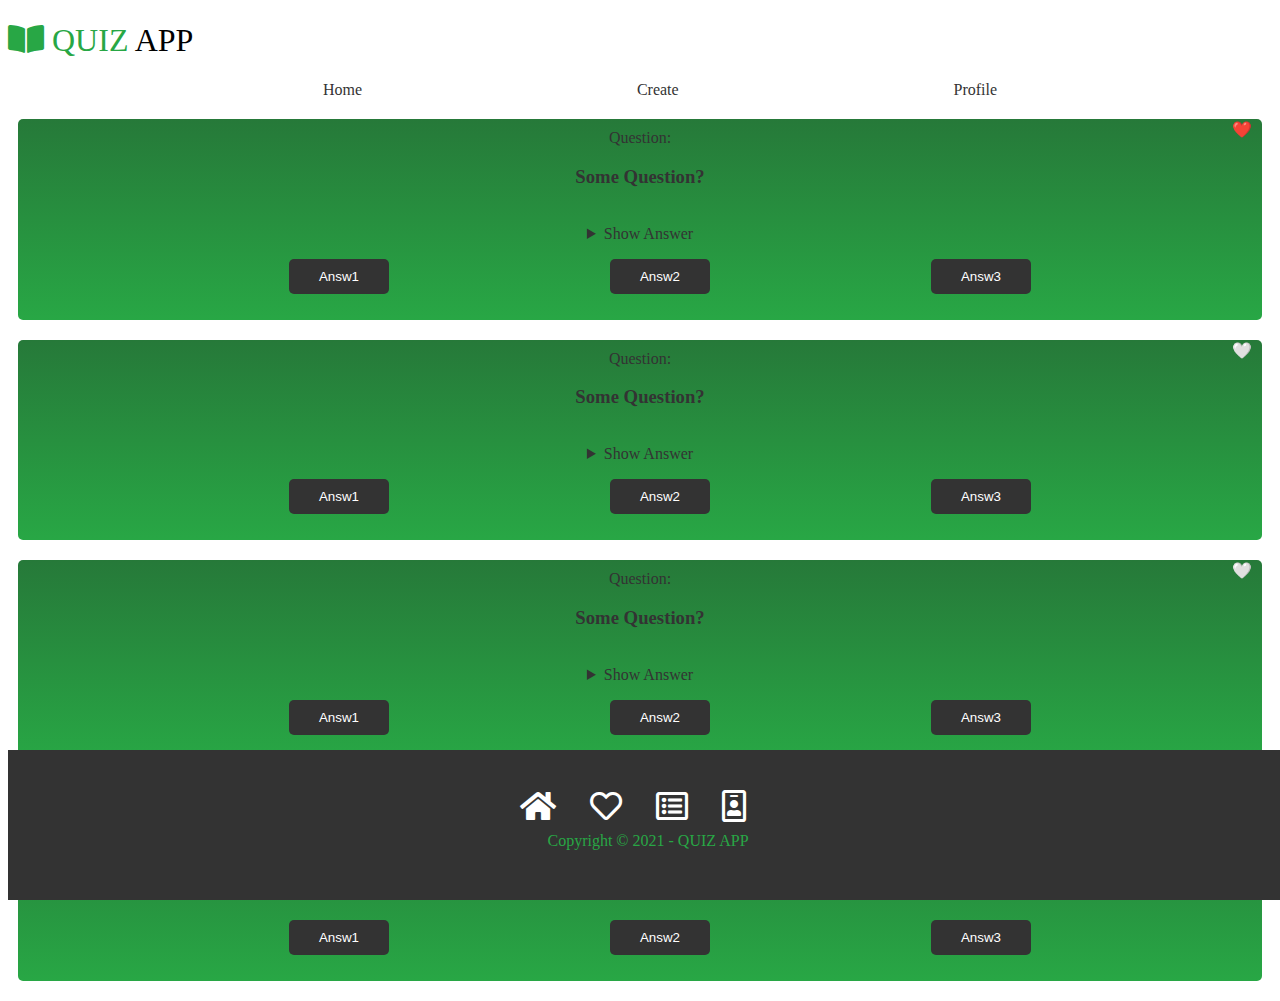
==== bookmark.html @ e0fca387 "added bookmarks page" ====
<!DOCTYPE html>
<html lang="en">
<head>
    <meta charset="UTF-8">
    <meta http-equiv="X-UA-Compatible" content="IE=edge">
    <meta name="viewport" content="width=device-width, initial-scale=1.0">
    <link rel="shortcut icon" type="image/x-icon" href="/favicon.ico">
    <link rel="stylesheet" href="https://cdnjs.cloudflare.com/ajax/libs/font-awesome/5.15.3/css/all.min.css">
    <link rel="stylesheet" href="CSS/style.css">
    <!-- <link rel="stylesheet" href="CSS/utilties.css"> -->
    <title>SomeQuestions</title>
</head>
<body>
    <header class="hero">
        <div id="navbar" class="navbar top">
          <h1 class="logo">
            <span class="text-primary"><i class="fas fa-book-open"></i> QUIZ</span> APP
          </h1>
          <nav>
            <ul>
              <li><a href="index.html">Home</a></li>
              <li><a href="create.html">Create</a></li>
              <li><a href="profile.html">Profile</a></li>
            </ul>
          </nav>
        </div>
    
      </header>

    <main>
       <section class="bg-primary Qbox">
        <div class="heart bookmarked__heard">
            <input class="checkbox" type="checkbox">
            <label for="checkbox"></label>
        </div>
               <legend>Question:</legend>
                <article>
                    <h3>Some Question?</h3>
                </article>
                <br>
                <details>
                    <summary> Show Answer </summary>
                    <p class="answer">Lorem ipsum dolor sit amet consectetur.</p>
                </details>
                <ul>
                    <li class="hints"><button class="btn btn-dark">Answ1</button></li>
                    <li class="hints"><button class="btn btn-dark">Answ2</button></li>
                    <li class="hints"><button class="btn btn-dark">Answ3</button></li>
                </ul>      
       </section>

       <section class="bg-primary Qbox">
        <div class="heart"><input class="checkbox" type="checkbox"><label for="checkbox" ></label></div>
        
            <label for="checkbox" ></label>
               <legend>Question:</legend>
                <article>
                    <h3>Some Question?</h3>
                </article>
                <br>
                <details>
                    <summary> Show Answer </summary>
                    <p class="answer">Lorem ipsum dolor sit amet consectetur.</p>
                </details>
                <ul>
                    <li class="hints"><button class="btn btn-dark">Answ1</button></li>
                    <li class="hints"><button class="btn btn-dark">Answ2</button></li>
                    <li class="hints"><button class="btn btn-dark">Answ3</button></li>
                </ul>      
       </section>

       <section class="bg-primary Qbox">
        <div class="heart"><input class="checkbox" type="checkbox"><label for="checkbox" ></label></div>
        
            <label for="checkbox" ></label>
               <legend>Question:</legend>
                <article>
                    <h3>Some Question?</h3>
                </article>
                <br>
                <details>
                    <summary> Show Answer </summary>
                    <p class="answer">Lorem ipsum dolor sit amet consectetur.</p>
                </details>
                <ul>
                    <li class="hints"><button class="btn btn-dark">Answ1</button></li>
                    <li class="hints"><button class="btn btn-dark">Answ2</button></li>
                    <li class="hints"><button class="btn btn-dark">Answ3</button></li>
                </ul>      
       </section>

       <section class="bg-primary Qbox">
        <div class="heart"><input class="checkbox" type="checkbox"><label for="checkbox" ></label></div>
        
            <label for="checkbox" ></label>
               <legend>Question:</legend>
                <article>
                    <h3>Some Question?</h3>
                </article>
                <br>
                <details>
                    <summary> Show Answer </summary>
                    <p class="answer">Lorem ipsum dolor sit amet consectetur.</p>
                </details>
                <ul>
                    <li class="hints"><button class="btn btn-dark">Answ1</button></li>
                    <li class="hints"><button class="btn btn-dark">Answ2</button></li>
                    <li class="hints"><button class="btn btn-dark">Answ3</button></li>
                </ul>      
       </section>

       
       
    </main>


    <footer class="footer bg-dark hero">
        <div class="social">
          <a href="index.html"><i class="fas fa-home fa-2x"></i></a>
          <a href="bookmark.html"><i class="far fa-heart fa-2x"></i></a>
          <a href="create.html"><i class="far fa-list-alt fa-2x"></i></a>
          <a href="profile.html"><i class="far fa-id-badge fa-2x"></i></a>
        </div>
        <p>Copyright &copy; 2021 - QUIZ APP</p>
      </footer>
</body>
</html>
---- CSS/style.css ----
@import "./app_header.css";

span .text-primary {
  display: block;
  transition: transform 0.3s ease;
}

main {
  text-align: center;
}

textarea {
  width: 100%;
  border-radius: 5px;
  margin: 5px;
}

.btn-submit { 
  background-color: var(--main-btn-submit);
  cursor: pointer;
  display: inline-block;
  padding: 10px 30px;
  color: rgb(255, 255, 255);
  border: none;
  border-radius: 5px;
  align-items: center;
  position: relative;
  text-align: center;
}

ul {
  list-style: none;
}

a {
  color: #333;
  text-decoration: none;
}

h1,
h2 {
  font-weight: 300;
  line-height: 1.2;
}
h3 {
  text-align: center;
}

p {
  margin: 10px 0;
}

img {
  width: 100%;
}



/* Icons */
.icons {
  padding: 30px;
}

.icons h3 {
  font-weight: bold;
  margin-bottom: 15px;
}

.icons i {
  background-color: #28a745;
  color: #fff;
  padding: 1rem;
  border-radius: 50%;
  margin-bottom: 15px;
}

.heart {
  position: absolute;
  right: 10px;
  top: 1px;
}

input[type = checkbox] {
  display: none;
}

input + label {
  cursor: pointer;
}

input + label:after {
  content: "🤍";
}

input:checked + label:after {
  content: "❤️";
}

/* Text colors */
.text-primary {
  color: #28a745;
}

.text-secondary {
  color: #0284d0;
}

/* Button */
.btn {
  cursor: pointer;
  display: inline-block;
  padding: 10px 30px;
  color: #333;
  background-color: rgb(40, 167, 69);
  border: none;
  border-radius: 5px;
}

.btn:hover {
  opacity: 0.9;
}

.btn-primary,
.bg-primary {
  background: linear-gradient(0deg, rgb(40, 167, 69,1) 0%, rgb(38, 121, 57) 100%);
  /* background: #28a745; */
  color: #333;
}
.bg-primary {
  padding: 10px;
}

.btn-secondary,
.bg-secondary {
  background: #0284d0;
  color: #fff;
}

.btn-dark,
.bg-dark {
  background: #333;
  color: #fff;
  
}

.btn-light,
.bg-light {
  background: #f4f4f4;
  color: #333;
}

.btn-outline {
  background: transparent;
  border: 1px solid #fff;
}
main>button[btn] {
  text-align: center;
}

.Qbox {
  margin: 20px 10px;
  padding: 10px;
  position: relative;
  border-radius: 5px;
}

.hints {
  color: rgb(0, 0, 0);
  font-weight: bold;
  list-style-type: none;
  text-align: center;
}

ul {
  display: flex;
  flex-direction: row;
  justify-content: space-evenly;
}

.hints2 {
  color: #fff;
  font-weight: bold;
}

li .hints {
  border: #333 2px solid;
}

/* Flex Items */
.flex-items {
  display: flex;
  text-align: center;
  justify-content: center;
  text-align: center;
  height: 100%;
}

.flex-items>div {
  padding: 20px;
}

/* Flex columns */
.flex-columns.flex-reverse .row {
  flex-direction: row-reverse;
}

.flex-columns .row {
  display: flex;
  flex-direction: row;
  flex-wrap: wrap;
  width: 100%;
}

.flex-columns .column {
  display: flex;
  flex-direction: column;
  flex-basis: 100%;
  flex: 1;
}

.flex-columns .column .column-1,
.flex-columns .column .column-2 {
  height: 100%;
}

.flex-columns img {
  width: 100%;
  height: 100%;
  object-fit: cover;
}

.flex-columns .column-2 {
  display: flex;
  flex-direction: column;
  align-items: flex-start;
  justify-content: center;
  padding: 30px;
}

.flex-columns h2 {
  font-size: 40px;
  font-weight: 100;
}

.flex-columns h4 {
  margin-bottom: 10px;
}

.flex-columns p {
  margin: 20px 0;
}

/* Section Header */
.section-header {
  padding: 30px;
  display: flex;
  flex-direction: column;
  align-items: center;
  justify-content: center;
  text-align: center;
}

.section-header h2 {
  font-size: 40px;
  margin: 20px 0;
}

.section-padding {
  padding: 20px 20px 40px;
}

/* Flex grid */
.flex-grid .row {
  display: flex;
  flex-wrap: wrap;
  padding: o 4px;
}

.flex-grid .column {
  flex: 25%;
  max-width: 25%;
  padding: 0 4px;
}


/* Footer */
.footer {
    align-items: center;
    bottom: 0;
    display: flex;
    flex-direction: column;
    justify-content: center;
    height: 150px;
    width: 100%;
    position: fixed;
    text-align: center;
    z-index: 999;
  }
  
  .footer a {
    color: #fff;
  }

  footer>p {
    color: #28a745;
  }
  
  .footer a:hover {
    color: #28a745;
  }
  
  .footer .social>* {
    margin-right: 30px;
  }
  
  /* Mobile */
  @media(max-width: 768px) {
    .navbar {
      flex-direction: column;
      height: 120px;
      padding: 20px;
    }
  
    .navbar a {
      padding: 10px 10px;
      margin: 0 3px;
    }
  
    .flex-items {
      flex-direction: column;
    }
  
    .flex-columns .column,
    .flex-grid .column {
      flex: 100%;
      max-width: 100%;
    }
  
    .team img {
      width: 70%;
    }
  }
  .profile {
    color: #fff;
    margin: 30px;

  }

  .profile__img {
    display: flex;
    flex-direction: row;
  }
  
  .profile__img>img {
    width: 150px;
    border-radius: 50%; 
  }

  .profile__img>h2 {
    padding:  75px;
  }

  .profile__about {
margin-bottom: 30px;
  }

  .profile__skills {
    display: flex;
    justify-content: space-evenly;
    margin-bottom: 30px;
    margin-top: 30px;
  }
  
  .bookmarked__heard>input + label:after {
    content: "❤️";
  }

  input + label:after {
    content: "🤍";
  }
  
  input:checked + label:after {
    content: "❤️";
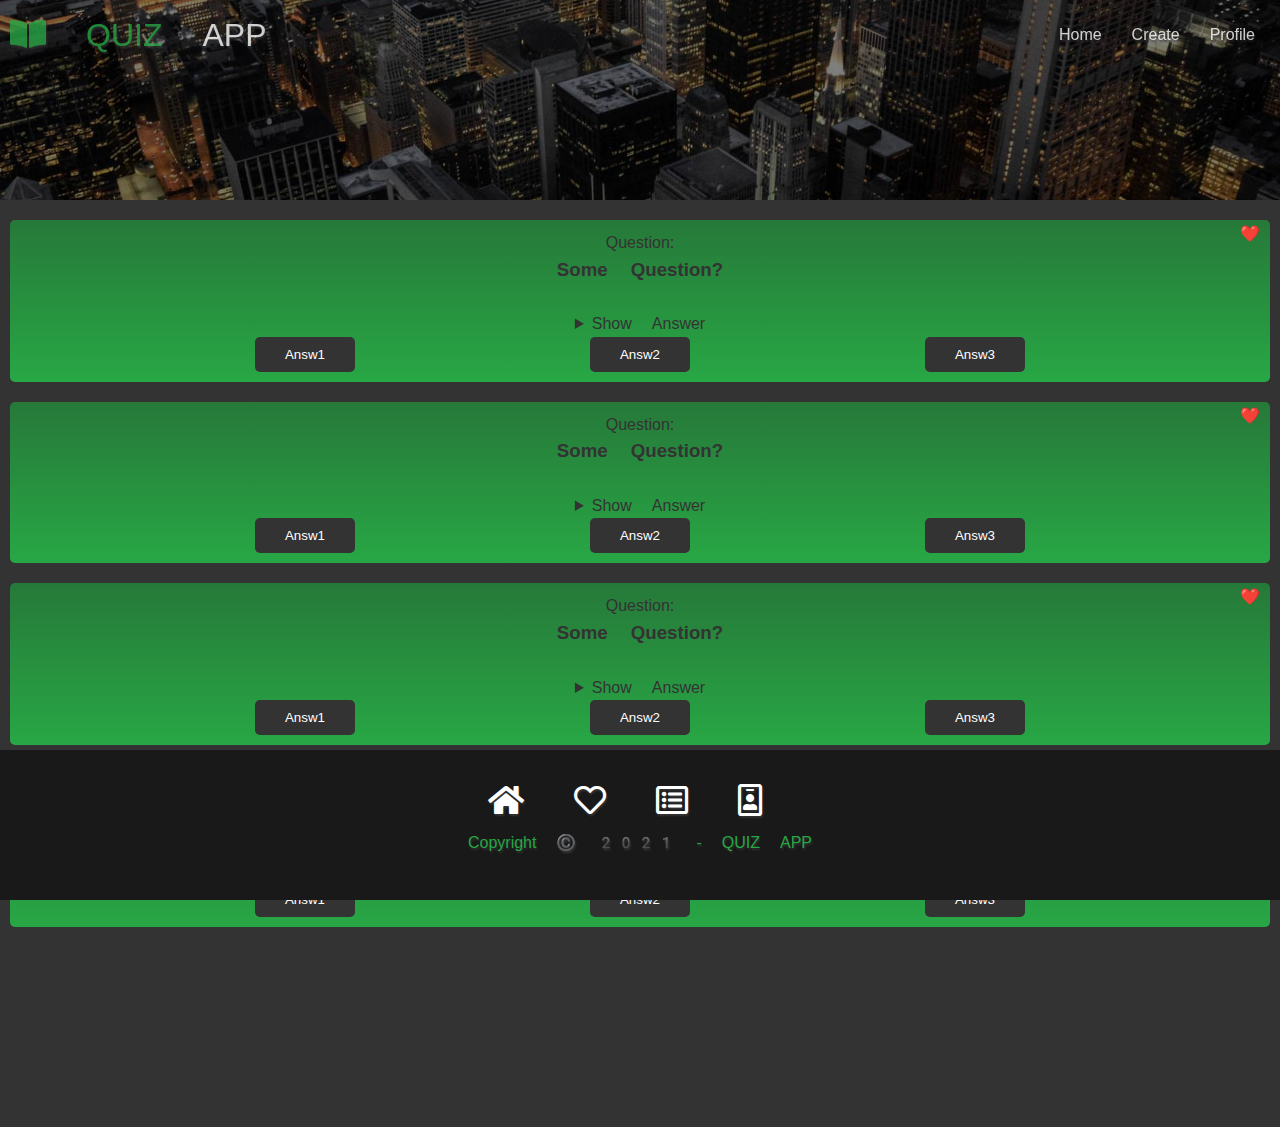
==== commit 0414e852: "added changes" ====
--- a/bookmark.html
+++ b/bookmark.html
@@ -27,9 +27,9 @@
     
       </header>
 
-    <main>
-       <section class="bg-primary Qbox">
-        <div class="heart bookmarked__heard">
+    <main class="bookmarked__heard">
+       <section class="bg-primary q_box">
+        <div class="heart">
             <input class="checkbox" type="checkbox">
             <label for="checkbox"></label>
         </div>
@@ -49,8 +49,12 @@
                 </ul>      
        </section>
 
-       <section class="bg-primary Qbox">
-        <div class="heart"><input class="checkbox" type="checkbox"><label for="checkbox" ></label></div>
+       <section class="bg-primary q_box">
+        <div class="heart">
+            <input class="checkbox" type="checkbox">
+            <label for="checkbox">
+            </label>
+        </div>
         
             <label for="checkbox" ></label>
                <legend>Question:</legend>
@@ -69,8 +73,12 @@
                 </ul>      
        </section>
 
-       <section class="bg-primary Qbox">
-        <div class="heart"><input class="checkbox" type="checkbox"><label for="checkbox" ></label></div>
+       <section class="bg-primary q_box">
+        <div class="heart">
+            <input class="checkbox" type="checkbox">
+            <label for="checkbox" >
+            </label>
+        </div>
         
             <label for="checkbox" ></label>
                <legend>Question:</legend>
@@ -89,7 +97,7 @@
                 </ul>      
        </section>
 
-       <section class="bg-primary Qbox">
+       <section class="bg-primary q_box">
         <div class="heart"><input class="checkbox" type="checkbox"><label for="checkbox" ></label></div>
         
             <label for="checkbox" ></label>
--- a/CSS/style.css
+++ b/CSS/style.css
@@ -1,383 +1,7 @@
 @import "./app_header.css";
-
-span .text-primary {
-  display: block;
-  transition: transform 0.3s ease;
-}
-
-main {
-  text-align: center;
-}
-
-textarea {
-  width: 100%;
-  border-radius: 5px;
-  margin: 5px;
-}
-
-.btn-submit { 
-  background-color: var(--main-btn-submit);
-  cursor: pointer;
-  display: inline-block;
-  padding: 10px 30px;
-  color: rgb(255, 255, 255);
-  border: none;
-  border-radius: 5px;
-  align-items: center;
-  position: relative;
-  text-align: center;
-}
-
-ul {
-  list-style: none;
-}
-
-a {
-  color: #333;
-  text-decoration: none;
-}
-
-h1,
-h2 {
-  font-weight: 300;
-  line-height: 1.2;
-}
-h3 {
-  text-align: center;
-}
-
-p {
-  margin: 10px 0;
-}
-
-img {
-  width: 100%;
-}
-
-
-
-/* Icons */
-.icons {
-  padding: 30px;
-}
-
-.icons h3 {
-  font-weight: bold;
-  margin-bottom: 15px;
-}
-
-.icons i {
-  background-color: #28a745;
-  color: #fff;
-  padding: 1rem;
-  border-radius: 50%;
-  margin-bottom: 15px;
-}
-
-.heart {
-  position: absolute;
-  right: 10px;
-  top: 1px;
-}
-
-input[type = checkbox] {
-  display: none;
-}
-
-input + label {
-  cursor: pointer;
-}
-
-input + label:after {
-  content: "🤍";
-}
-
-input:checked + label:after {
-  content: "❤️";
-}
-
-/* Text colors */
-.text-primary {
-  color: #28a745;
-}
-
-.text-secondary {
-  color: #0284d0;
-}
-
-/* Button */
-.btn {
-  cursor: pointer;
-  display: inline-block;
-  padding: 10px 30px;
-  color: #333;
-  background-color: rgb(40, 167, 69);
-  border: none;
-  border-radius: 5px;
-}
-
-.btn:hover {
-  opacity: 0.9;
-}
-
-.btn-primary,
-.bg-primary {
-  background: linear-gradient(0deg, rgb(40, 167, 69,1) 0%, rgb(38, 121, 57) 100%);
-  /* background: #28a745; */
-  color: #333;
-}
-.bg-primary {
-  padding: 10px;
-}
-
-.btn-secondary,
-.bg-secondary {
-  background: #0284d0;
-  color: #fff;
-}
-
-.btn-dark,
-.bg-dark {
-  background: #333;
-  color: #fff;
-  
-}
-
-.btn-light,
-.bg-light {
-  background: #f4f4f4;
-  color: #333;
-}
-
-.btn-outline {
-  background: transparent;
-  border: 1px solid #fff;
-}
-main>button[btn] {
-  text-align: center;
-}
-
-.Qbox {
-  margin: 20px 10px;
-  padding: 10px;
-  position: relative;
-  border-radius: 5px;
-}
-
-.hints {
-  color: rgb(0, 0, 0);
-  font-weight: bold;
-  list-style-type: none;
-  text-align: center;
-}
-
-ul {
-  display: flex;
-  flex-direction: row;
-  justify-content: space-evenly;
-}
-
-.hints2 {
-  color: #fff;
-  font-weight: bold;
-}
-
-li .hints {
-  border: #333 2px solid;
-}
-
-/* Flex Items */
-.flex-items {
-  display: flex;
-  text-align: center;
-  justify-content: center;
-  text-align: center;
-  height: 100%;
-}
-
-.flex-items>div {
-  padding: 20px;
-}
-
-/* Flex columns */
-.flex-columns.flex-reverse .row {
-  flex-direction: row-reverse;
-}
-
-.flex-columns .row {
-  display: flex;
-  flex-direction: row;
-  flex-wrap: wrap;
-  width: 100%;
-}
-
-.flex-columns .column {
-  display: flex;
-  flex-direction: column;
-  flex-basis: 100%;
-  flex: 1;
-}
-
-.flex-columns .column .column-1,
-.flex-columns .column .column-2 {
-  height: 100%;
-}
-
-.flex-columns img {
-  width: 100%;
-  height: 100%;
-  object-fit: cover;
-}
-
-.flex-columns .column-2 {
-  display: flex;
-  flex-direction: column;
-  align-items: flex-start;
-  justify-content: center;
-  padding: 30px;
-}
-
-.flex-columns h2 {
-  font-size: 40px;
-  font-weight: 100;
-}
-
-.flex-columns h4 {
-  margin-bottom: 10px;
-}
-
-.flex-columns p {
-  margin: 20px 0;
-}
-
-/* Section Header */
-.section-header {
-  padding: 30px;
-  display: flex;
-  flex-direction: column;
-  align-items: center;
-  justify-content: center;
-  text-align: center;
-}
-
-.section-header h2 {
-  font-size: 40px;
-  margin: 20px 0;
-}
-
-.section-padding {
-  padding: 20px 20px 40px;
-}
-
-/* Flex grid */
-.flex-grid .row {
-  display: flex;
-  flex-wrap: wrap;
-  padding: o 4px;
-}
-
-.flex-grid .column {
-  flex: 25%;
-  max-width: 25%;
-  padding: 0 4px;
-}
-
-
-/* Footer */
-.footer {
-    align-items: center;
-    bottom: 0;
-    display: flex;
-    flex-direction: column;
-    justify-content: center;
-    height: 150px;
-    width: 100%;
-    position: fixed;
-    text-align: center;
-    z-index: 999;
-  }
-  
-  .footer a {
-    color: #fff;
-  }
-
-  footer>p {
-    color: #28a745;
-  }
-  
-  .footer a:hover {
-    color: #28a745;
-  }
-  
-  .footer .social>* {
-    margin-right: 30px;
-  }
-  
-  /* Mobile */
-  @media(max-width: 768px) {
-    .navbar {
-      flex-direction: column;
-      height: 120px;
-      padding: 20px;
-    }
-  
-    .navbar a {
-      padding: 10px 10px;
-      margin: 0 3px;
-    }
-  
-    .flex-items {
-      flex-direction: column;
-    }
-  
-    .flex-columns .column,
-    .flex-grid .column {
-      flex: 100%;
-      max-width: 100%;
-    }
-  
-    .team img {
-      width: 70%;
-    }
-  }
-  .profile {
-    color: #fff;
-    margin: 30px;
-
-  }
-
-  .profile__img {
-    display: flex;
-    flex-direction: row;
-  }
-  
-  .profile__img>img {
-    width: 150px;
-    border-radius: 50%; 
-  }
-
-  .profile__img>h2 {
-    padding:  75px;
-  }
-
-  .profile__about {
-margin-bottom: 30px;
-  }
-
-  .profile__skills {
-    display: flex;
-    justify-content: space-evenly;
-    margin-bottom: 30px;
-    margin-top: 30px;
-  }
-  
-  .bookmarked__heard>input + label:after {
-    content: "❤️";
-  }
-
-  input + label:after {
-    content: "🤍";
-  }
-  
-  input:checked + label:after {
-    content: "❤️";+@import "./app_main.css";
+@import "./app_footer.css";
+@import "./profile.css";
+@import "./mobile.css";
+@import "./bg_btn.css";
+@import "./flex_grid.css";